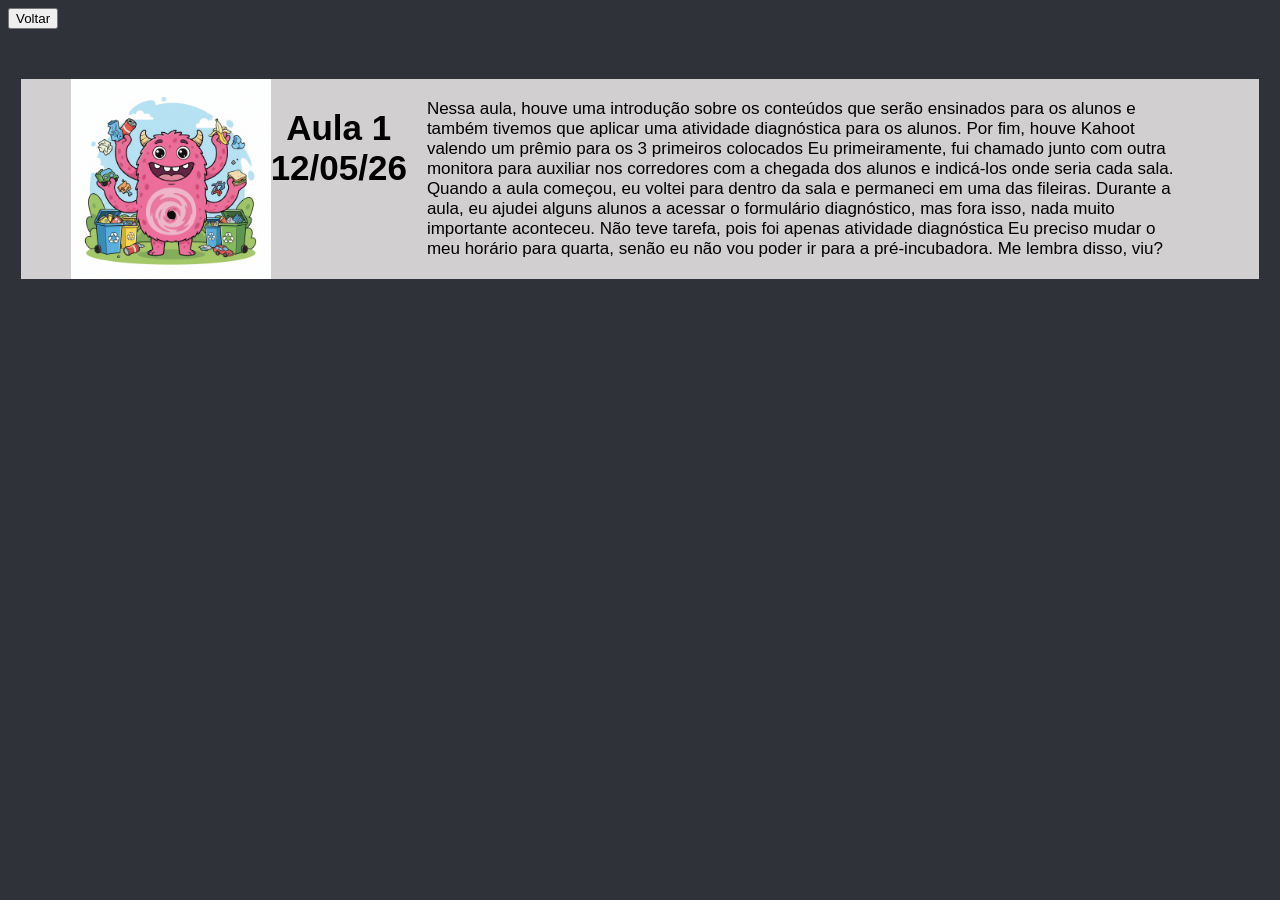
==== relatorios.html @ 3d4d88a0 "Nova página yipeeeee" ====
<!DOCTYPE html>
<html lang="pt-br">

<head>
    <meta charset="UTF-8">
    <meta name="viewport" content="width=device-width, initial-scale=1.0">
    <title>Relatorios</title>
    <link rel="stylesheet" href="style.css">
</head>

<body>
    <div id="button2" class="buttonStyle">
        <button id="voltar">Voltar</button>
    </div>
    <div class="bckg">
        <div class="card">
            <img src="images/bonga.png" alt="bonga" class="placeholder">
            <h2 class="subtitle">Aula 1 12/05/26</h2>
            <div class="textReport">
                <p class="textReport">Nessa aula, houve uma introdução sobre os conteúdos que serão ensinados para os
                    alunos e
                    também tivemos que aplicar uma atividade diagnóstica para os alunos.
                    Por fim, houve Kahoot valendo um prêmio para os 3 primeiros colocados
                    Eu primeiramente, fui chamado junto com outra monitora para auxiliar nos corredores com a chegada
                    dos alunos e
                    indicá-los onde seria cada sala. Quando a aula começou, eu voltei para dentro da sala e permaneci em
                    uma das fileiras.
                    Durante a aula, eu ajudei alguns alunos a acessar o formulário diagnóstico, mas fora isso, nada
                    muito importante aconteceu.
                    Não teve tarefa, pois foi apenas atividade diagnóstica
                    Eu preciso mudar o meu horário para quarta, senão eu não vou poder ir para a pré-incubadora. Me
                    lembra disso, viu?
                </p>
            </div>
        </div>
    </div>
    <script src="script2.js"></script>
</body>

</html>
---- style.css ----
body {
    background-color: #2f3239;
}

/* Fundo dos textos */

.bckg {
    margin-left: 1%;
    margin-right: 1%;
    background-color: #d1cfcf;

}
.container{
    display: flex;
    gap: 10px;
    margin: 10px;
}

.card{
    display: flex;
    justify-content: flex-start;
    margin: 50px
}
/* textos */
#title {
    color: #000000;
    font-size: 70px;
    text-align: center;
    font-family: "Arimo", sans-serif;
}

.subtitle {
    text-align: center;
    font-size: 35px;
    font-family: "Inter", sans-serif;
}

.subtitle2 {
    text-align: center;
    font-size: 30px;
    font-family: "Inter", sans-serif;
}

.text1 {
    color: #000000;
    font-size: 17px;
    font-family: "Inter", sans-serif;
    margin: 10px;
}
.textReport{
    color: #000000;
    font-size: 17px;
    font-family: "Inter", sans-serif;
    margin: 10px;
    align-self: center;
}
.legenda {
    color: #000000;
    text-align: center;
}

/* Imagens*/
#myImg{
    display: block;
    width: 300px;
    margin-left: auto;
    margin-right: auto;
}
.placeholder{
    width: 200px;

}

/* Tabela de horários */
table {
    margin-left: auto;
    margin-right: auto;
    border: 2px, solid, black;
    border-collapse: collapse;
}

tr,th {
    padding: 6px;
    font-size: 25px;
    border: 2px, solid, black;
}

.horario {
    background-color: rgb(21, 146, 146);
}

.aulas {
    font-family: "Inter", sans-serif;
    background-color: #878383;
}

#intervalo {
    padding: 2px;
    font-family: "Inter", sans-serif;
    background-color: #50594e;
}

.header_tabela {
    font-family: "Inter", sans-serif;
    font-weight: 1000;
    background-color: rgb(25, 175, 175);
}
#button1{
    margin-left: 45%;
}
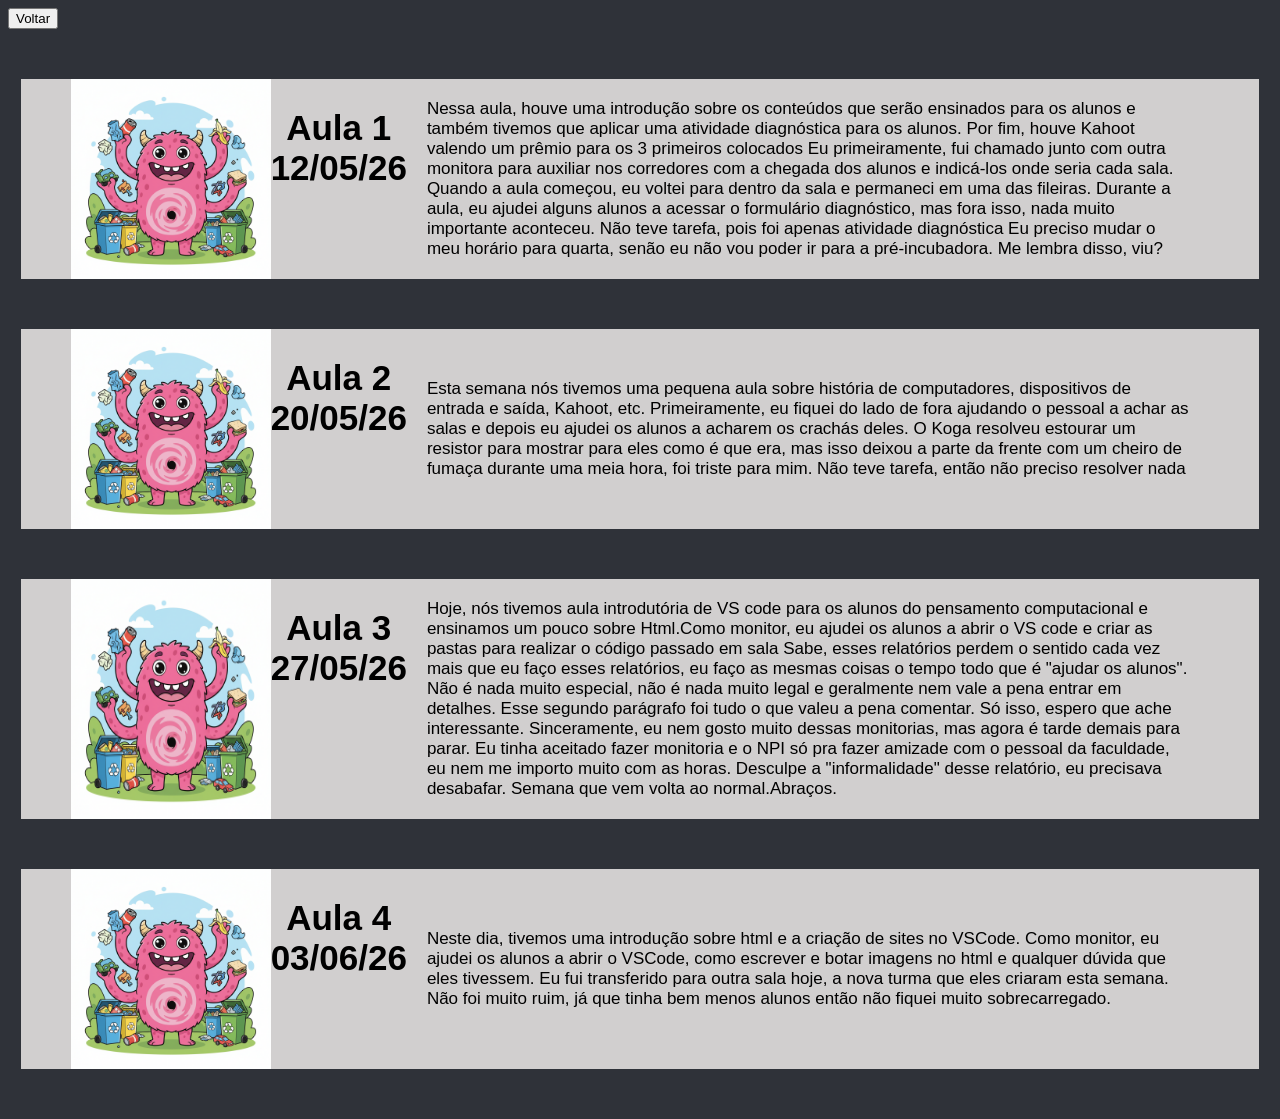
==== commit 30ee0e8c: "Atualização dos relatórios" ====
--- a/relatorios.html
+++ b/relatorios.html
@@ -34,7 +34,55 @@
             </div>
         </div>
     </div>
-    <script src="script2.js"></script>
+    <div class="bckg">
+        <div class="card">
+            <img src="images/bonga.png" alt="bonga" class="placeholder">
+            <h2 class="subtitle">Aula 2 20/05/26</h2>
+            <div class="textReport">
+                <p class="textReport">Esta semana nós tivemos uma pequena aula sobre
+                     história de computadores, dispositivos de entrada e saída, Kahoot, etc.
+                     Primeiramente, eu fiquei do lado de fora ajudando o pessoal a achar as salas e depois eu ajudei os alunos a acharem os crachás deles. 
+                     O Koga resolveu estourar um resistor para mostrar para eles como é que era, mas isso deixou a parte da frente com um cheiro 
+                     de fumaça durante uma meia hora, foi triste para mim.
+                     Não teve tarefa, então não preciso resolver nada 
+                </p>
+            </div>
+        </div>
+    </div>
+    <div class="bckg">
+        <div class="card">
+            <img src="images/bonga.png" alt="bonga" class="placeholder">
+            <h2 class="subtitle">Aula 3 27/05/26</h2>
+            <div class="textReport">
+                <p class="textReport">Hoje, nós tivemos aula introdutória de VS code para os alunos do 
+                    pensamento computacional e ensinamos um pouco sobre Html.Como monitor, eu ajudei os alunos
+                     a abrir o VS code e criar as pastas para realizar o código passado em sala
+                     Sabe, esses relatórios perdem o sentido cada vez mais que eu faço esses relatórios, eu faço as mesmas coisas o tempo 
+                     todo que é "ajudar os alunos". Não é nada muito especial, não é nada muito legal e geralmente nem vale a pena
+                    entrar em detalhes. 
+                     Esse segundo parágrafo foi tudo o que valeu a pena comentar. Só isso, espero que ache interessante.
+                     Sinceramente, eu nem gosto muito dessas monitorias, mas agora é tarde demais para parar. 
+                     Eu tinha aceitado fazer monitoria e o NPI só pra fazer amizade com o pessoal da faculdade, 
+                     eu nem me importo muito com as horas.
+                     Desculpe a "informalidade" desse relatório, eu precisava desabafar. Semana que vem volta ao normal.Abraços.
+                </p>
+            </div>
+        </div>
+    </div>
+    <div class="bckg">
+        <div class="card">
+            <img src="images/bonga.png" alt="bonga" class="placeholder">
+            <h2 class="subtitle">Aula 4 03/06/26</h2>
+            <div class="textReport">
+                <p class="textReport">Neste dia, tivemos uma introdução sobre html e a criação de sites no VSCode.
+                    Como monitor, eu ajudei os alunos a abrir o VSCode, como escrever e botar imagens no html e qualquer dúvida que eles tivessem.
+                    Eu fui transferido para outra sala hoje, a nova turma que eles criaram esta semana. 
+                    Não foi muito ruim, já que tinha bem menos alunos então não fiquei muito sobrecarregado.
+                </p>
+            </div>
+        </div>
+    </div>
+    <script src="scripts/script2.js"></script>
 </body>
 
 </html>
--- a/style.css
+++ b/style.css
@@ -66,6 +66,12 @@
     margin-left: auto;
     margin-right: auto;
 }
+.imageFnaf{
+    display: block;
+    width: 300px;
+    margin-left: auto;
+    margin-right: auto;
+}
 .placeholder{
     width: 200px;
 
@@ -109,4 +115,6 @@
     margin-left: 45%;
 }
 
-
+a {
+    margin: 10px;
+}
